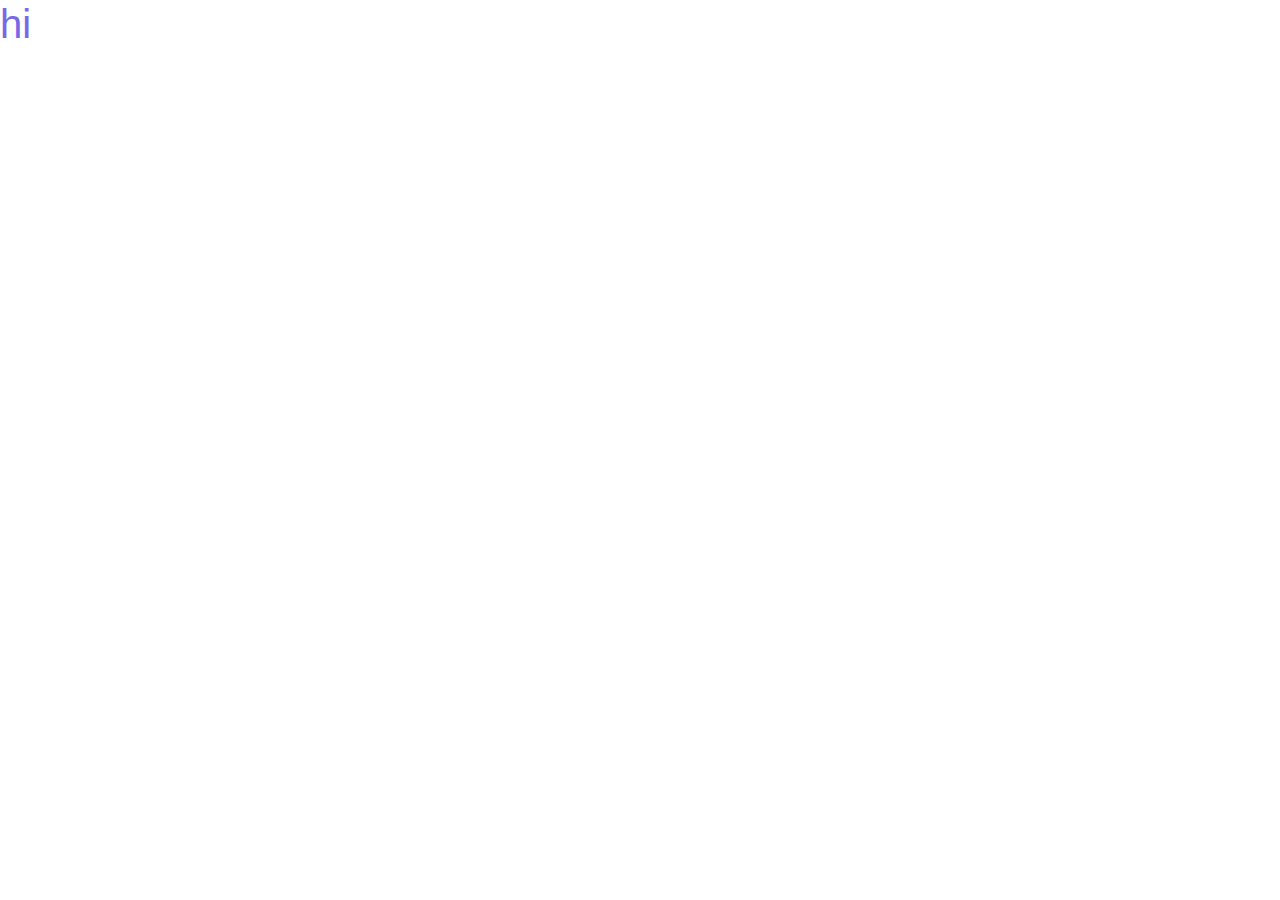
==== index.html @ 1f44b215 "set up files" ====
<!DOCTYPE html>
<html lang="en">
<head>
    <meta charset="UTF-8">
    <meta http-equiv="X-UA-Compatible" content="IE=edge">
    <meta name="viewport" content="width=device-width, initial-scale=1.0">
    <title>Document</title>
    <!--optional but bootstrap helps make things look nice :)-->
    <link rel="stylesheet" href="https://cdn.jsdelivr.net/npm/bootstrap@4.3.1/dist/css/bootstrap.min.css" integrity="sha384-ggOyR0iXCbMQv3Xipma34MD+dH/1fQ784/j6cY/iJTQUOhcWr7x9JvoRxT2MZw1T" crossorigin="anonymous">
    <link rel="stylesheet" href="main.css">
</head>
<body>
    <h1 class="test-color">hi</h1>

    <script src = "main.js"></script>
    <script src="https://code.jquery.com/jquery-3.3.1.slim.min.js" integrity="sha384-q8i/X+965DzO0rT7abK41JStQIAqVgRVzpbzo5smXKp4YfRvH+8abtTE1Pi6jizo" crossorigin="anonymous"></script>
    <script src="https://cdn.jsdelivr.net/npm/popper.js@1.14.7/dist/umd/popper.min.js" integrity="sha384-UO2eT0CpHqdSJQ6hJty5KVphtPhzWj9WO1clHTMGa3JDZwrnQq4sF86dIHNDz0W1" crossorigin="anonymous"></script>
    <script src="https://cdn.jsdelivr.net/npm/bootstrap@4.3.1/dist/js/bootstrap.min.js" integrity="sha384-JjSmVgyd0p3pXB1rRibZUAYoIIy6OrQ6VrjIEaFf/nJGzIxFDsf4x0xIM+B07jRM" crossorigin="anonymous"></script></body>
</html>
---- main.css ----
:root {
    /*this styling will be applied globally*/
    --light-blue: #E4FBFF;
    --light-purple: #B8B5FF ;
    --dark-purple: #7868E6;
    --pale-purple: #EDEEF7;
}

.test-color{
    color:var(--dark-purple);
}
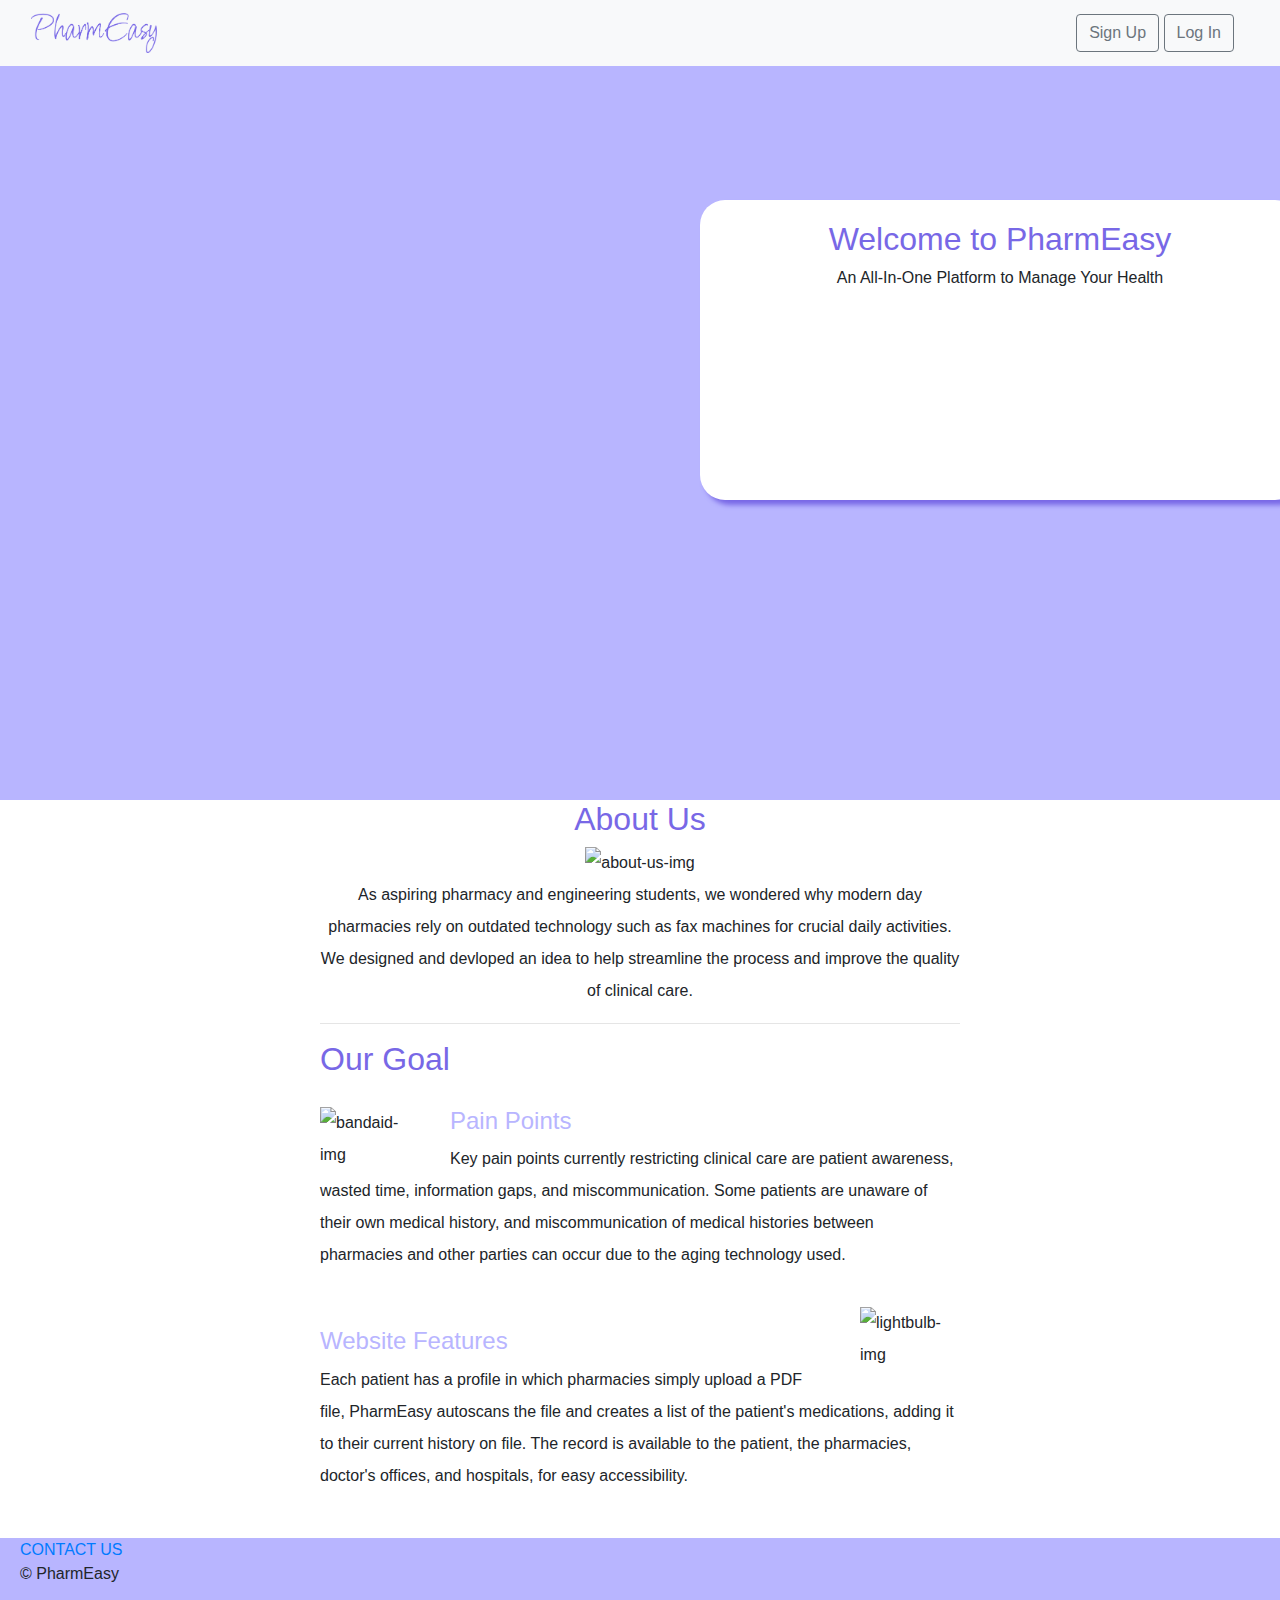
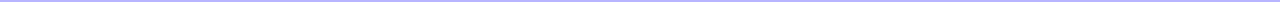
==== commit 3d01a3e6: "committing home page" ====
--- a/index.html
+++ b/index.html
@@ -4,13 +4,65 @@
     <meta charset="UTF-8">
     <meta http-equiv="X-UA-Compatible" content="IE=edge">
     <meta name="viewport" content="width=device-width, initial-scale=1.0">
-    <title>Document</title>
+    <title>PharmEasy</title>
+    <link rel="icon" href="src/favicon.ico">
     <!--optional but bootstrap helps make things look nice :)-->
     <link rel="stylesheet" href="https://cdn.jsdelivr.net/npm/bootstrap@4.3.1/dist/css/bootstrap.min.css" integrity="sha384-ggOyR0iXCbMQv3Xipma34MD+dH/1fQ784/j6cY/iJTQUOhcWr7x9JvoRxT2MZw1T" crossorigin="anonymous">
     <link rel="stylesheet" href="main.css">
+    
 </head>
+
 <body>
-    <h1 class="test-color">hi</h1>
+    
+    <nav class="navbar fixed-top navbar-expand-md bg-light">
+        <div class="container-fluid">
+
+        <a class="navbar-brand" href="#"><img src="src/PharmEasy.png" height="40"></a>
+        
+            <ul class="navbar-nav ms-auto">
+                <li>
+                    <form class="container-fluid justify-content-start">
+                        <a class="btn btn-outline-secondary me-2" href="" role="button">Sign Up</a>
+                        <a class="btn btn-outline-secondary me-2" href="login.html" role="button">Log In</a>
+                    </form>
+                </li>
+            </ul>
+        </div>
+    </nav>
+
+    <div class="home-info img-rounded">
+        <h2>Welcome to PharmEasy</h2>
+        <p>An All-In-One Platform to Manage Your Health</p>
+    </div>
+
+    <div class="entire-container">
+    <div class="middle-container">
+        <div class="about-us">
+        <h2>About Us</h2>
+          <img class="aboutus-img" src="https://cdn-icons.flaticon.com/png/512/5727/premium/5727965.png?token=exp=1658037293~hmac=138b2ceb462a25a9bf18e28c1a0943b3" alt="about-us-img" width="100">
+          <p>As aspiring pharmacy and engineering students, we wondered why modern day pharmacies rely on outdated technology such as fax machines for crucial daily activities. We designed and devloped an idea to help streamline the process and improve the quality of clinical care.</p>
+        </div>
+        <hr>
+        <div class="our-goal">
+          <h2>Our Goal</h2>
+          <div class="pain-points">
+            <img class="bandaid-img" src="https://cdn-icons-png.flaticon.com/512/3824/3824551.png" alt="bandaid-img" width="100" style="padding-top:20px;">
+            <h4 style="padding-top:20px;">Pain Points</h4>
+            <p>Key pain points currently restricting clinical care are patient awareness, wasted time, information gaps, and miscommunication. Some patients are unaware of their own medical history, and miscommunication of medical histories between pharmacies and other parties can occur due to the aging technology used.</p>
+          </div>
+          <div class="website-features">
+            <img class="lightbulb-img" src="https://cdn-icons.flaticon.com/png/512/2926/premium/2926094.png?token=exp=1658037353~hmac=4a8b30d643d337abff55cdd45c7f339c" alt="lightbulb-img" width="100" style="padding-top:20px;">
+            <h4 style="padding-top:40px;">Website Features</h4>
+            <p>Each patient has a profile in which pharmacies simply upload a PDF file, PharmEasy autoscans the file and creates a list of the patient's medications, adding it to their current history on file. The record is available to the patient, the pharmacies, doctor's offices, and hospitals, for easy accessibility. </p>
+          </div>
+        </div>
+      </div>
+    </div>
+  
+      <div class="bottom-container">
+        <a class="footer-link" href="mailto:name@email.com">CONTACT US</a>
+        <p>© PharmEasy</p>
+      </div>
 
     <script src = "main.js"></script>
     <script src="https://code.jquery.com/jquery-3.3.1.slim.min.js" integrity="sha384-q8i/X+965DzO0rT7abK41JStQIAqVgRVzpbzo5smXKp4YfRvH+8abtTE1Pi6jizo" crossorigin="anonymous"></script>
--- a/main.css
+++ b/main.css
@@ -6,6 +6,70 @@
     --pale-purple: #EDEEF7;
 }
 
-.test-color{
-    color:var(--dark-purple);
-}+
+body{
+    background-color:var(--light-purple);
+}
+
+h1{
+    color: var(--dark-purple)
+}
+
+h2{
+    color: var(--dark-purple);
+}
+
+h4{
+    color: var(--light-purple);
+}
+
+.home-info{
+    height:300px;
+    width:600px;
+    position: absolute;
+    left: 700px;
+    top: 200px;
+    border-radius: 25px;
+    padding: 20px;
+    background-color: white;
+    box-shadow: 5px 5px 5px var(--dark-purple);
+    text-align: center;
+}
+
+.entire-container{
+    background-color: white;
+    padding-bottom: 30px;
+}
+
+.middle-container{
+    
+    margin-top: 800px;
+    background-color:white;
+    text-align: left;
+    width: 50%;
+    margin: auto;
+    margin-top: 800px;
+    line-height: 2;
+}
+
+.bottom-container{
+    text-align: left;
+    padding-left: 20px;
+    margin: 0,0;
+    background-color:var(--light-purple);
+  }
+
+  .about-us{
+    text-align: center;
+  }
+
+  .bandaid-img{
+    float: left;
+    margin-right: 30px;
+  }
+
+  .lightbulb-img{
+    float: right;
+    margin-left: 30px;
+  }
+
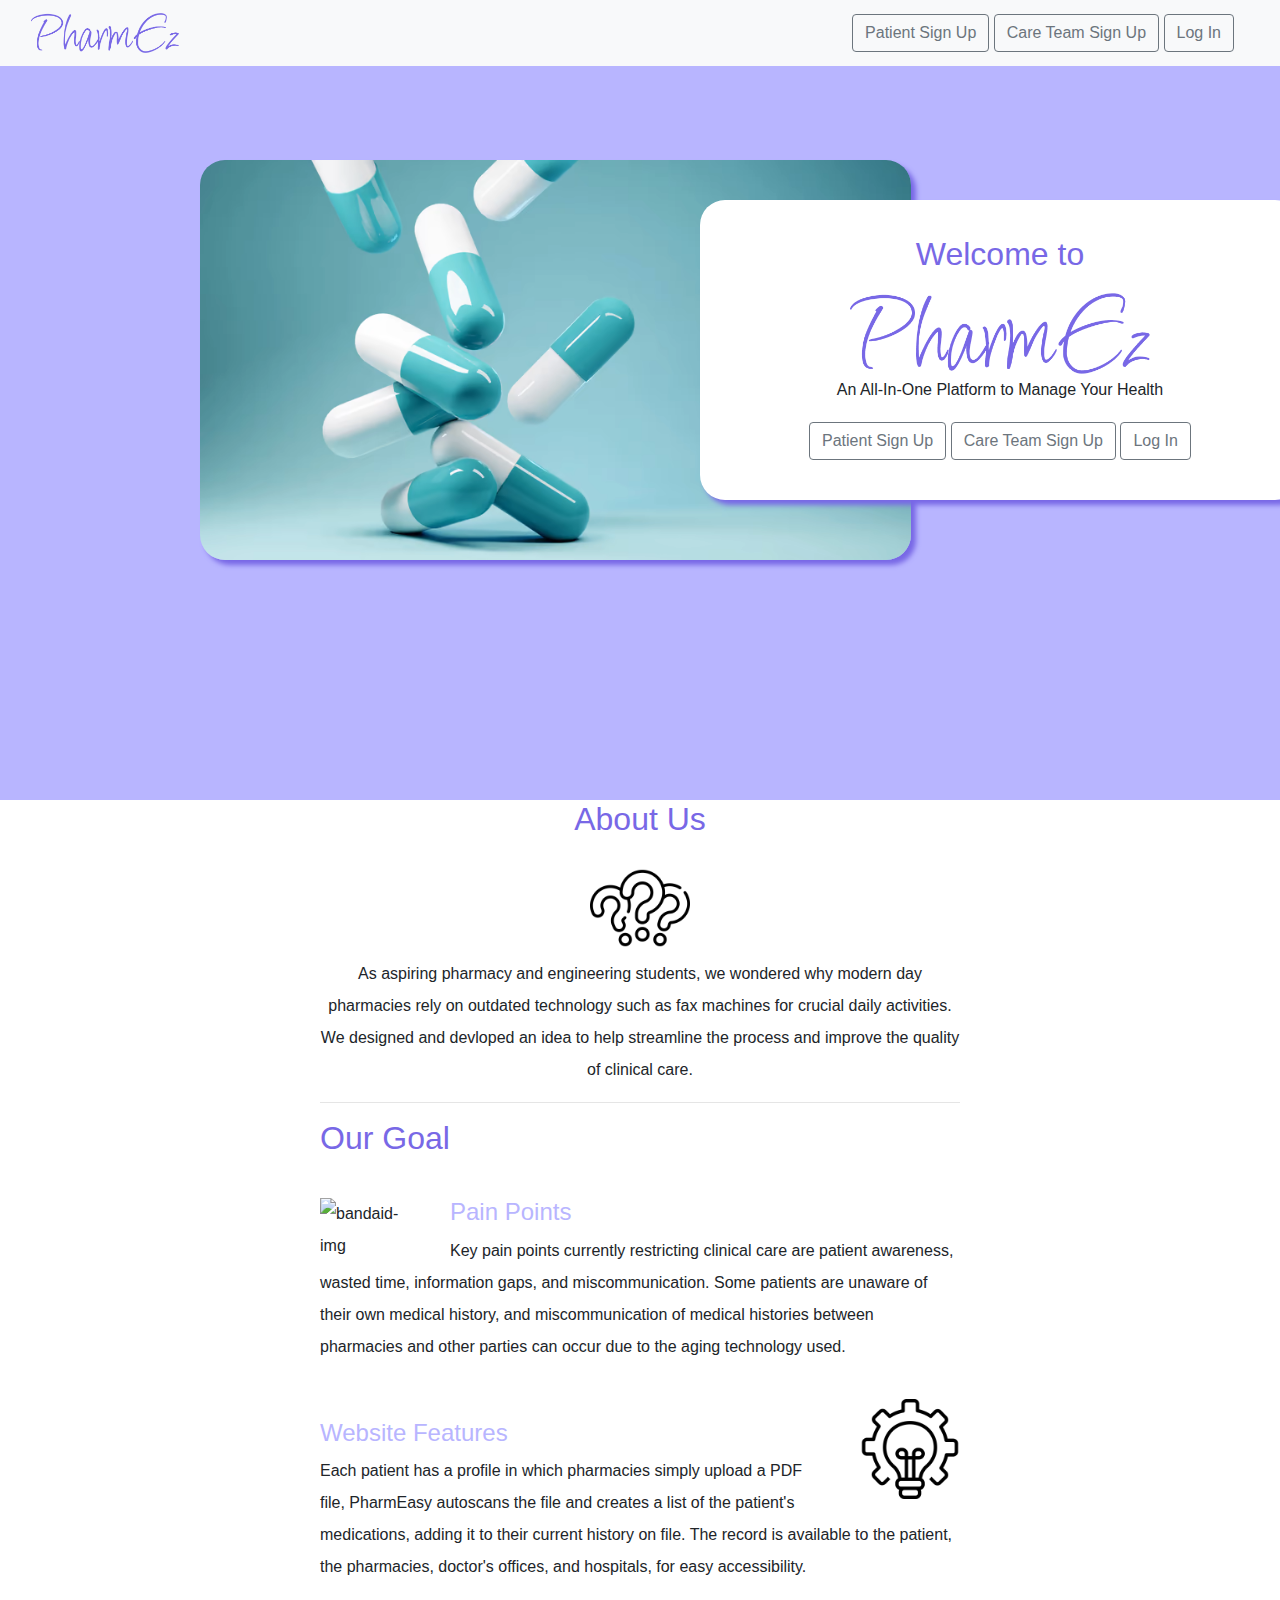
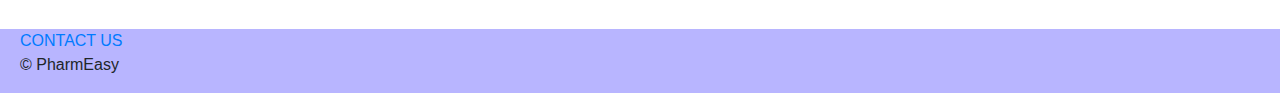
==== commit c432e0fc: "fixed home page" ====
--- a/index.html
+++ b/index.html
@@ -4,7 +4,7 @@
     <meta charset="UTF-8">
     <meta http-equiv="X-UA-Compatible" content="IE=edge">
     <meta name="viewport" content="width=device-width, initial-scale=1.0">
-    <title>PharmEasy</title>
+    <title>PharmEZ</title>
     <link rel="icon" href="src/favicon.ico">
     <!--optional but bootstrap helps make things look nice :)-->
     <link rel="stylesheet" href="https://cdn.jsdelivr.net/npm/bootstrap@4.3.1/dist/css/bootstrap.min.css" integrity="sha384-ggOyR0iXCbMQv3Xipma34MD+dH/1fQ784/j6cY/iJTQUOhcWr7x9JvoRxT2MZw1T" crossorigin="anonymous">
@@ -17,12 +17,13 @@
     <nav class="navbar fixed-top navbar-expand-md bg-light">
         <div class="container-fluid">
 
-        <a class="navbar-brand" href="#"><img src="src/PharmEasy.png" height="40"></a>
+        <a class="navbar-brand" href="#"><img src="src/PharmEz.png" height="40"></a>
         
             <ul class="navbar-nav ms-auto">
                 <li>
                     <form class="container-fluid justify-content-start">
-                        <a class="btn btn-outline-secondary me-2" href="" role="button">Sign Up</a>
+                        <a class="btn btn-outline-secondary me-2" href="" role="button">Patient Sign Up</a>
+                        <a class="btn btn-outline-secondary me-2" href="" role="button">Care Team Sign Up</a>
                         <a class="btn btn-outline-secondary me-2" href="login.html" role="button">Log In</a>
                     </form>
                 </li>
@@ -30,16 +31,25 @@
         </div>
     </nav>
 
+    <div class="pharmacy-drug img-rounded">
+      <img class="home-page-img" src="src/pharmacy-drug.avif" alt="pharmacy-drugs-img">
+
+    </div>
+
     <div class="home-info img-rounded">
-        <h2>Welcome to PharmEasy</h2>
+        <h2>Welcome to</h2>
+        <img class="pharmez-logo" src="src/PharmEz.png" alt="pharmez-logo" width="300">
         <p>An All-In-One Platform to Manage Your Health</p>
+        <a class="btn btn-outline-secondary me-2" href="" role="large button">Patient Sign Up</a>
+        <a class="btn btn-outline-secondary me-2" href="" role="large button">Care Team Sign Up</a>
+        <a class="btn btn-outline-secondary me-2" href="login.html" role="large button">Log In</a>
     </div>
 
     <div class="entire-container">
     <div class="middle-container">
         <div class="about-us">
         <h2>About Us</h2>
-          <img class="aboutus-img" src="https://cdn-icons.flaticon.com/png/512/5727/premium/5727965.png?token=exp=1658037293~hmac=138b2ceb462a25a9bf18e28c1a0943b3" alt="about-us-img" width="100">
+          <img class="aboutus-img" src="src/question-mark.png" alt="about-us-img" width="100">
           <p>As aspiring pharmacy and engineering students, we wondered why modern day pharmacies rely on outdated technology such as fax machines for crucial daily activities. We designed and devloped an idea to help streamline the process and improve the quality of clinical care.</p>
         </div>
         <hr>
@@ -51,7 +61,7 @@
             <p>Key pain points currently restricting clinical care are patient awareness, wasted time, information gaps, and miscommunication. Some patients are unaware of their own medical history, and miscommunication of medical histories between pharmacies and other parties can occur due to the aging technology used.</p>
           </div>
           <div class="website-features">
-            <img class="lightbulb-img" src="https://cdn-icons.flaticon.com/png/512/2926/premium/2926094.png?token=exp=1658037353~hmac=4a8b30d643d337abff55cdd45c7f339c" alt="lightbulb-img" width="100" style="padding-top:20px;">
+            <img class="lightbulb-img" src="src/idea.png" alt="lightbulb-img" width="100" style="padding-top:20px;">
             <h4 style="padding-top:40px;">Website Features</h4>
             <p>Each patient has a profile in which pharmacies simply upload a PDF file, PharmEasy autoscans the file and creates a list of the patient's medications, adding it to their current history on file. The record is available to the patient, the pharmacies, doctor's offices, and hospitals, for easy accessibility. </p>
           </div>
--- a/main.css
+++ b/main.css
@@ -17,6 +17,8 @@
 
 h2{
     color: var(--dark-purple);
+    margin-bottom: 20px;
+    margin-top: 15px;
 }
 
 h4{
@@ -34,6 +36,16 @@
     background-color: white;
     box-shadow: 5px 5px 5px var(--dark-purple);
     text-align: center;
+    line-height: 2;
+}
+
+.home-page-img {
+    height:400px;
+    position: absolute;
+    left: 200px;
+    top: 160px;
+    border-radius: 25px;
+    box-shadow: 5px 5px 5px var(--dark-purple);
 }
 
 .entire-container{
@@ -72,4 +84,3 @@
     float: right;
     margin-left: 30px;
   }
-
